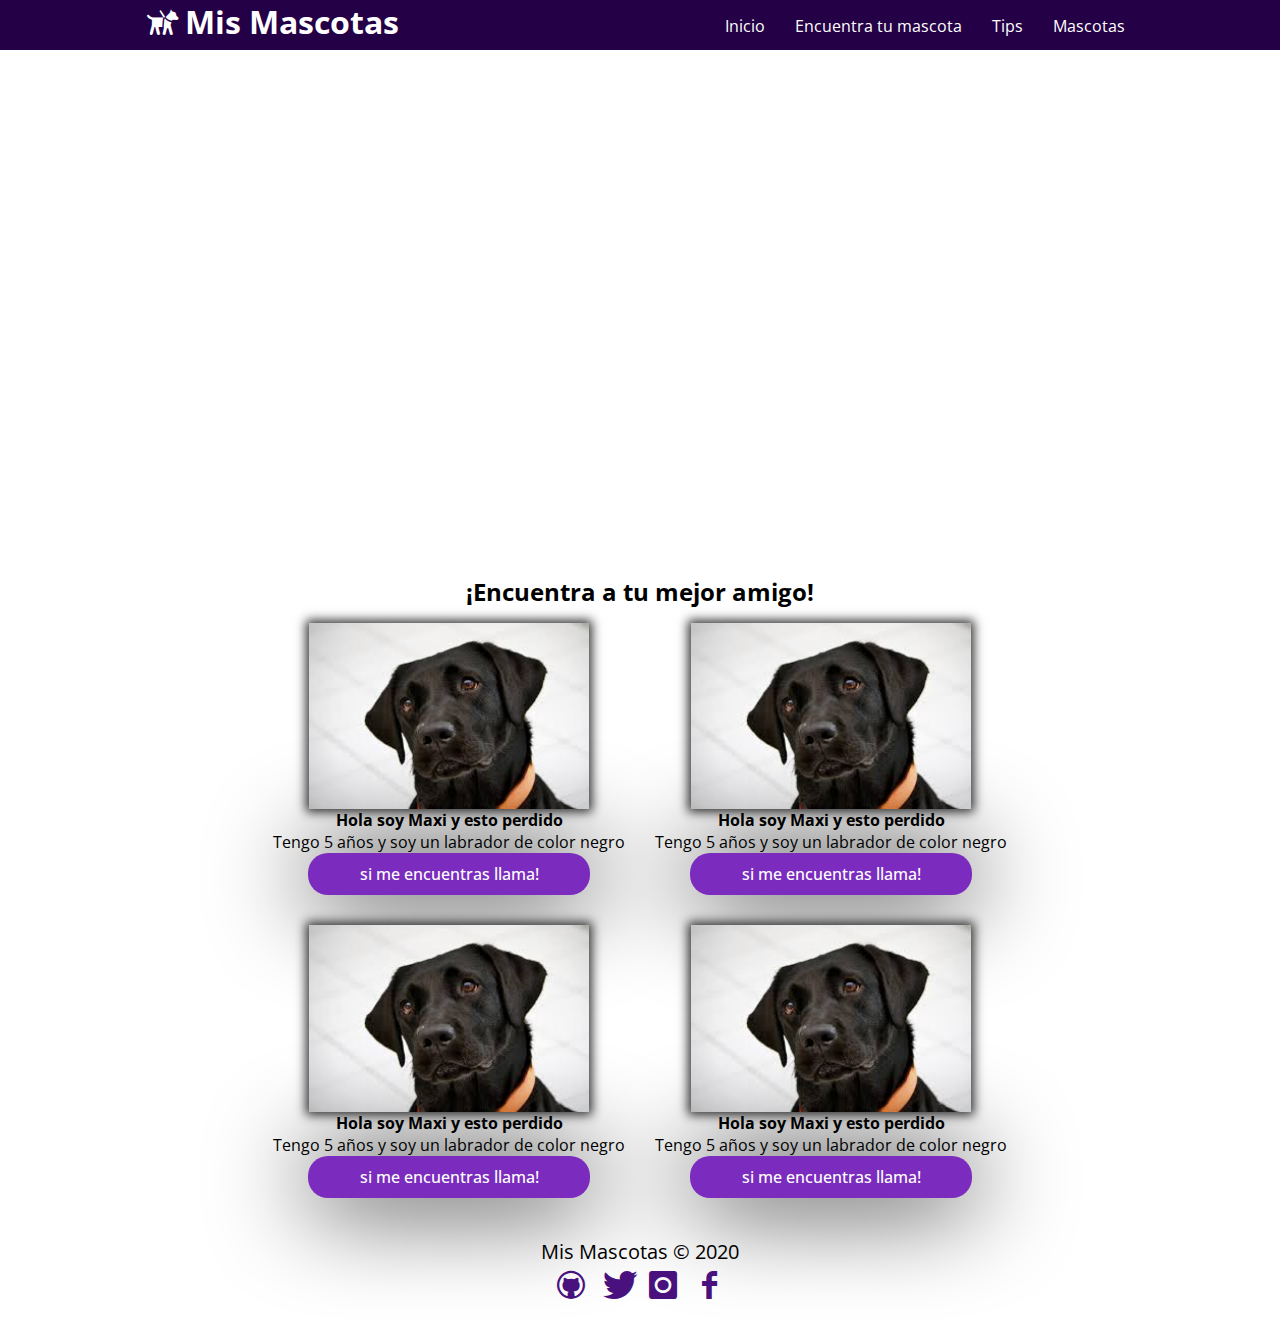
==== encuentrame.html @ 878cb59e "pagina estatica lista" ====
<!DOCTYPE html>
<html lang="es">
<head>
    <meta charset="UTF-8">
    <meta name="viewport" content="width=device-width, initial-scale=1.0">
    <title>Encuentra tu mascota</title>
    <link rel="stylesheet" href="./CSS/portada.css">
    <link rel="stylesheet" href="CSS/style.css">
    <link rel="stylesheet" href="CSS/fontello.css">
</head>
<body>
    <header>
        <div class="contenedor">
            <h1 class="icon-guidedog">Mis Mascotas</h1>
            <input id="menu-bar" type="checkbox">
            <label class="icon-menu" for="menu-bar"></label>
            <nav class="menu">
                <a href="./index.html">Inicio</a>
                <a href="./encuentrame.html">Encuentra tu mascota</a>
                <a href="./tips.html">Tips</a>
                <a href="">Mascotas</a>
            </nav>
        </div>
    </header>
    <main>
        <section id="banner">
            </div>
            <img src="https://picsum.photos/id/237/536/354" alt="">
            <div class="contenedor">
                <h2>VacaTeam presenta...</h2>
            </div>
        </section>
        <section id="bienvenidos">
            <p></p>
        </section>
        <section class="blog">
            <h2>¡Encuentra a tu mejor amigo!</h2>
            <div class="contenedor">
                <article class="animals-container">
                    <img src="[data-uri]" alt="VacaTeam">
                    <h4>Hola soy Maxi y esto perdido</h4>
                    <p>Tengo 5 años y soy un labrador de color negro</p>
                    <a href="https://api.whatsapp.com/send?phone=3186011587&text=hola,%20encontre%20tu%20mascota" class="entra">si me encuentras llama!</a>
                  </article>
                  <article class="animals-container">
                    <img src="[data-uri]" alt="VacaTeam">
                    <h4>Hola soy Maxi y esto perdido</h4>
                    <p>Tengo 5 años y soy un labrador de color negro</p>
                    <a href="https://api.whatsapp.com/send?phone=3186011587&text=hola,%20encontre%20tu%20mascota" class="entra">si me encuentras llama!</a>
                  </article>
                  <article class="animals-container">
                    <img src="[data-uri]" alt="VacaTeam">
                    <h4>Hola soy Maxi y esto perdido</h4>
                    <p>Tengo 5 años y soy un labrador de color negro</p>
                    <a href="https://api.whatsapp.com/send?phone=3186011587&text=hola,%20encontre%20tu%20mascota" class="entra">si me encuentras llama!</a>
                  </article>
                  <article class="animals-container">
                    <img src="[data-uri]" alt="VacaTeam">
                    <h4>Hola soy Maxi y esto perdido</h4>
                    <p>Tengo 5 años y soy un labrador de color negro</p>
                    <a href="https://api.whatsapp.com/send?phone=3186011587&text=hola,%20encontre%20tu%20mascota" class="entra">si me encuentras llama!</a>
                  </article>
                  
                  
            </div>
        </section>
        <section>
            
        </section>
    </main>
    <footer>
            <div class="contenedor">
                <p class="copy">Mis Mascotas &copy; 2020</p>
                <div class="sociales">
                    <a class="icon-github-circled" href=""></a>
                    <a class="icon-twitter" href=""></a>
                    <a class="icon-instagram" href=""></a>
                    <a class="icon-facebook-1" href=""></a>
                </div>
        </div>
    </footer>
</body>
</html>
---- CSS/portada.css ----
:root {
  --Color-principal: #240046;
  --Color-secundario: #7b2cbf;
  --Color-opcional: #c568fa;
  --font-family: "Roboto", sans-serif;
}

* {
  padding: 0;
  margin: 0;
}
html {
  font-family: var(--font-family);
}

.main {
  display: grid;
  width: 100vw;
  height: 100vh;
  justify-content: center;
  align-items: center;
  background-color: #240046;
  color: white;
}
.main__container {
  margin: 0 auto;
  padding: 20px;
}
.main__container h1 {
  text-align: center;
}
.entra {
  display: block;
  width: 80%;
  text-align: center;
  margin: 0 auto;
  color: white;
  font-weight: 500;
  text-decoration: none;
  padding: 10px 20px;
  background-color: var(--Color-secundario);
  border-radius: 20px;
  box-shadow: 1px 1px 100px 2px black;
}
.entra:hover {
  background-color: var(--Color-opcional);
  box-shadow: 1px 1px 10px black inset;
}
---- CSS/style.css ----
@import url("https://fonts.googleapis.com/css2?family=Open+Sans:ital@0;1&display=swap");
:root {
  --Color-principal: #240046;
  --Color-secundario: #7b2cbf;
  --Color-opcional: #c568fa;
  --font-family: "Roboto", sans-serif;
}

* {
  margin: 0;
  padding: 0;
  box-sizing: border-box;
}
body {
  font-family: "Open Sans", sans-serif;
}
header {
  width: 100%;
  height: 50px;
  background-color: #240046;
  color: #fff;
  position: fixed;
  top: 0;
  left: 0;
  z-index: 100;
}
.contenedor {
  width: 98%;
  margin: auto;
}
h1 {
  float: left;
}
#menu-bar {
  display: none;
}
header label {
  float: right;
  font-size: 28px;
  margin: 6px 0;
  cursor: pointer;
}
header .contenedor {
  display: table;
}
.menu {
  position: absolute;
  top: 50px;
  left: 0;
  width: 100%;
  height: 100vh;
  background: rgba(51, 51, 51, 0.9);
  transition: all 0.5s;
  transform: translateX(-100%);
}
.menu a {
  display: block;
  color: #fff;
  height: 50px;
  text-decoration: none;
  padding: 15px;
  border-bottom: 1px solid rgba(255, 255, 255, 0.5);
}
.menu a:hover {
  background: rgba(255, 255, 255, 0.3);
}
#menu-bar:checked ~ .menu {
  transform: translateX(0);
}
@media (min-width: 1024px) {
  .menu {
    position: static;
    width: auto;
    height: auto;
    transform: translateX(0);
    float: right;
    display: flex;
    background-color: #240046;
  }
  .menu a {
    border: none;
  }
  header label {
    display: none;
  }
}
section {
  width: 100%;
  margin-bottom: 25px;
}
h2 {
  text-align: center;
}
#banner {
  margin-top: 50px;
  position: relative;
}
#banner img {
  width: 100%;
  height: 100%;
}
#banner .contenedor {
  position: absolute;
  top: 55%;
  left: 50%;
  color: #fff;
  transform: translateX(-50%) translateY(-50%);
}
#banner h2 {
  font-size: 28px;
}
#bienvenidos {
  text-align: center;
}
.blog .contenedor {
  display: flex;
  justify-content: center;
  flex-wrap: wrap;
}
.blog article {
  margin: 15px;
}
.blog img {
  width: 100%;
  max-width: 280px;
  box-shadow: 0px 0px 10px 3px #333;
  transition: 0.3s;
}
.blog img:hover {
  transform: scale(1.1);
}
.blog h3,
h4 {
  text-align: center;
}

footer .contenedor {
  display: flex;
  flex-wrap: wrap;
  justify-content: center;
  padding-bottom: 25px;
}
.copy {
  font-size: 20px;
}
.sociales {
  width: 100%;
  text-align: center;
  font-size: 28px;
}
.sociales a {
  color: #49117e;
  text-decoration: none;
}
.sociales a:hover {
  color: var(--Color-opcional);
}
@media (min-width: 1024px) {
  .contenedor {
    width: 1000px;
  }
}
@media (max-width: 450px) {
  .contenedor {
    margin: 0 auto;
    flex-direction: column;
  }
  .contenedor article {
    display: grid;
    justify-items: center;
  }
  .contenedor p {
    text-align: center;
  }
}
@media (min-width: 480px) {
  #banner h2 {
    font-size: 60px;
  }
  #banner a {
    margin-top: 25px;
  }
}
@media (min-width: 768px) {
  #banner {
    height: 500px;
    overflow: hidden;
  }
  #banner img {
    height: auto;
    margin-top: -30px;
  }
}
@media (min-width: 1024px) {
  #banner img {
    margin-top: -150px;
  }
}

.animals-container {
  display: flex;
  flex-direction: column;
  justify-content: center;
  align-items: center;
}
---- CSS/fontello.css ----
@font-face {
  font-family: 'fontello';
  src: url('../font/fontello.eot?10170469');
  src: url('../font/fontello.eot?10170469#iefix') format('embedded-opentype'),
       url('../font/fontello.woff2?10170469') format('woff2'),
       url('../font/fontello.woff?10170469') format('woff'),
       url('../font/fontello.ttf?10170469') format('truetype'),
       url('../font/fontello.svg?10170469#fontello') format('svg');
  font-weight: normal;
  font-style: normal;
}
/* Chrome hack: SVG is rendered more smooth in Windozze. 100% magic, uncomment if you need it. */
/* Note, that will break hinting! In other OS-es font will be not as sharp as it could be */
/*
@media screen and (-webkit-min-device-pixel-ratio:0) {
  @font-face {
    font-family: 'fontello';
    src: url('../font/fontello.svg?10170469#fontello') format('svg');
  }
}
*/
 
 [class^="icon-"]:before, [class*=" icon-"]:before {
  font-family: "fontello";
  font-style: normal;
  font-weight: normal;
  speak: never;
 
  display: inline-block;
  text-decoration: inherit;
  width: 1em;
  margin-right: .2em;
  text-align: center;
  /* opacity: .8; */
 
  /* For safety - reset parent styles, that can break glyph codes*/
  font-variant: normal;
  text-transform: none;
 
  /* fix buttons height, for twitter bootstrap */
  line-height: 1em;
 
  /* Animation center compensation - margins should be symmetric */
  /* remove if not needed */
  margin-left: .2em;
 
  /* you can be more comfortable with increased icons size */
  /* font-size: 120%; */
 
  /* Font smoothing. That was taken from TWBS */
  -webkit-font-smoothing: antialiased;
  -moz-osx-font-smoothing: grayscale;
 
  /* Uncomment for 3D effect */
  /* text-shadow: 1px 1px 1px rgba(127, 127, 127, 0.3); */
}
 
.icon-facebook-1:before { content: '\e800'; } /* '' */
.icon-twitter:before { content: '\e801'; } /* '' */
.icon-instagram:before { content: '\e802'; } /* '' */
.icon-guidedog:before { content: '\e803'; } /* '' */
.icon-github-circled:before { content: '\e804'; } /* '' */
.icon-menu:before { content: '\f0c9'; } /* '' */
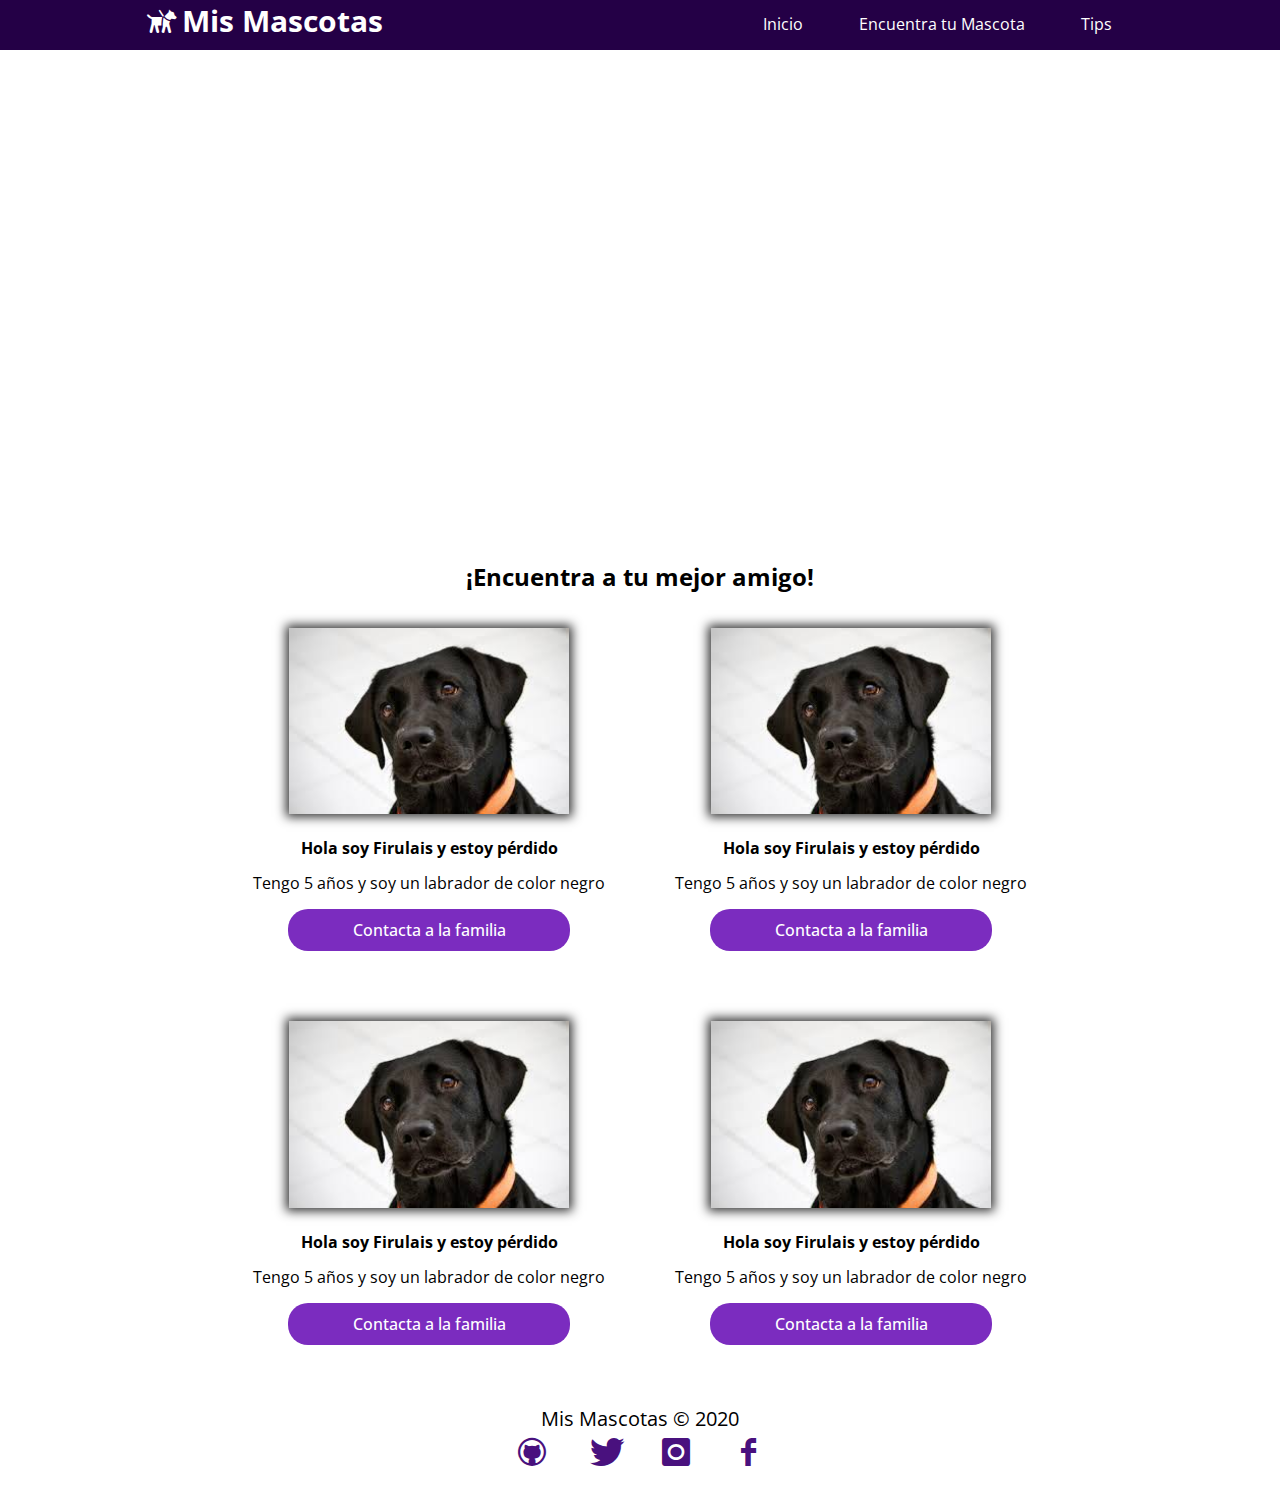
==== commit bbde182a: "responsive" ====
--- a/encuentrame.html
+++ b/encuentrame.html
@@ -16,9 +16,8 @@
             <label class="icon-menu" for="menu-bar"></label>
             <nav class="menu">
                 <a href="./index.html">Inicio</a>
-                <a href="./encuentrame.html">Encuentra tu mascota</a>
+                <a href="./encuentrame.html">Encuentra tu Mascota</a>
                 <a href="./tips.html">Tips</a>
-                <a href="">Mascotas</a>
             </nav>
         </div>
     </header>
@@ -38,27 +37,27 @@
             <div class="contenedor">
                 <article class="animals-container">
                     <img src="[data-uri]" alt="VacaTeam">
-                    <h4>Hola soy Maxi y esto perdido</h4>
+                    <h4>Hola soy Firulais y estoy pérdido</h4>
                     <p>Tengo 5 años y soy un labrador de color negro</p>
-                    <a href="https://api.whatsapp.com/send?phone=3186011587&text=hola,%20encontre%20tu%20mascota" class="entra">si me encuentras llama!</a>
+                    <a href="https://api.whatsapp.com/send?phone=3186011587&text=hola,%20encontre%20tu%20mascota" class="entra">Contacta a la familia</a>
                   </article>
                   <article class="animals-container">
                     <img src="[data-uri]" alt="VacaTeam">
-                    <h4>Hola soy Maxi y esto perdido</h4>
+                    <h4>Hola soy Firulais y estoy pérdido</h4>
                     <p>Tengo 5 años y soy un labrador de color negro</p>
-                    <a href="https://api.whatsapp.com/send?phone=3186011587&text=hola,%20encontre%20tu%20mascota" class="entra">si me encuentras llama!</a>
+                    <a href="https://api.whatsapp.com/send?phone=3186011587&text=hola,%20encontre%20tu%20mascota" class="entra">Contacta a la familia</a>
                   </article>
                   <article class="animals-container">
                     <img src="[data-uri]" alt="VacaTeam">
-                    <h4>Hola soy Maxi y esto perdido</h4>
+                    <h4>Hola soy Firulais y estoy pérdido</h4>
                     <p>Tengo 5 años y soy un labrador de color negro</p>
-                    <a href="https://api.whatsapp.com/send?phone=3186011587&text=hola,%20encontre%20tu%20mascota" class="entra">si me encuentras llama!</a>
+                    <a href="https://api.whatsapp.com/send?phone=3186011587&text=hola,%20encontre%20tu%20mascota" class="entra">Contacta a la familia</a>
                   </article>
                   <article class="animals-container">
                     <img src="[data-uri]" alt="VacaTeam">
-                    <h4>Hola soy Maxi y esto perdido</h4>
+                    <h4>Hola soy Firulais y estoy pérdido</h4>
                     <p>Tengo 5 años y soy un labrador de color negro</p>
-                    <a href="https://api.whatsapp.com/send?phone=3186011587&text=hola,%20encontre%20tu%20mascota" class="entra">si me encuentras llama!</a>
+                    <a href="https://api.whatsapp.com/send?phone=3186011587&text=hola,%20encontre%20tu%20mascota" class="entra">Contacta a la familia</a>
                   </article>
                   
                   
--- a/CSS/portada.css
+++ b/CSS/portada.css
@@ -23,7 +23,7 @@
   color: white;
 }
 .main__container {
-  margin: 0 auto;
+  margin: 0px auto;
   padding: 20px;
 }
 .main__container h1 {
@@ -40,9 +40,9 @@
   padding: 10px 20px;
   background-color: var(--Color-secundario);
   border-radius: 20px;
-  box-shadow: 1px 1px 100px 2px black;
 }
 .entra:hover {
   background-color: var(--Color-opcional);
-  box-shadow: 1px 1px 10px black inset;
+  box-shadow: 1px 1px 100px 2px black;
+
 }
--- a/CSS/style.css
+++ b/CSS/style.css
@@ -109,13 +109,11 @@
 #banner h2 {
   font-size: 28px;
 }
-#bienvenidos {
-  text-align: center;
-}
 .blog .contenedor {
   display: flex;
   justify-content: center;
   flex-wrap: wrap;
+  margin-bottom: 10px;
 }
 .blog article {
   margin: 15px;
@@ -125,13 +123,16 @@
   max-width: 280px;
   box-shadow: 0px 0px 10px 3px #333;
   transition: 0.3s;
+  margin-bottom: 10px;
 }
 .blog img:hover {
   transform: scale(1.1);
 }
-.blog h3,
-h4 {
+.blog h4 {
   text-align: center;
+}
+.blog h2 {
+  margin-top: -15px;
 }
 
 footer .contenedor {
@@ -195,11 +196,29 @@
   #banner img {
     margin-top: -150px;
   }
-}
-
+  .menu {
+    height: 50px;
+  }
+  .menu a {
+    margin-top: -2px;
+  }
+}
+@media (min-width:280px) {
+  h1 {
+    font-size: 30px;
+  }
+}
 .animals-container {
   display: flex;
   flex-direction: column;
   justify-content: center;
   align-items: center;
-}
+  padding: 20px;
+}
+.animals-container h4, a  {
+  margin: 13px;
+}
+.animals-container p {
+  margin-bottom: 15px;
+}
+
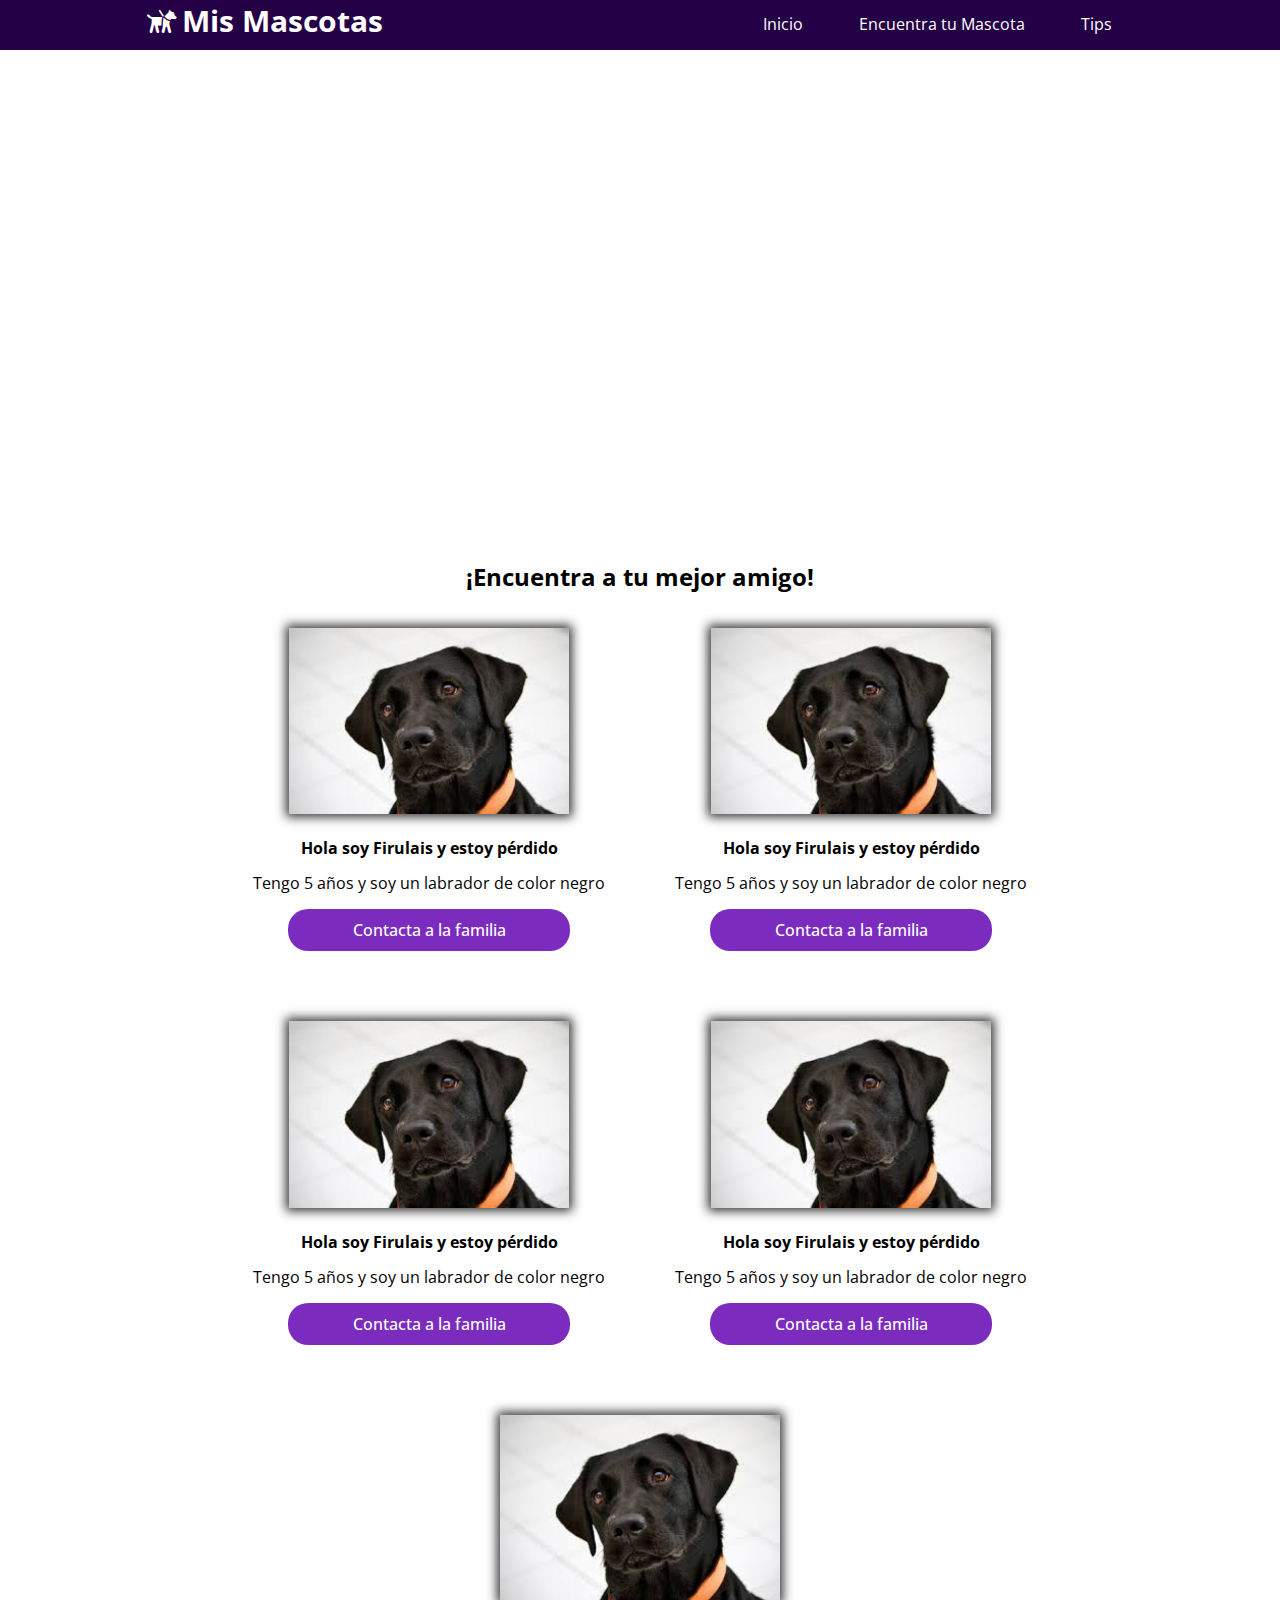
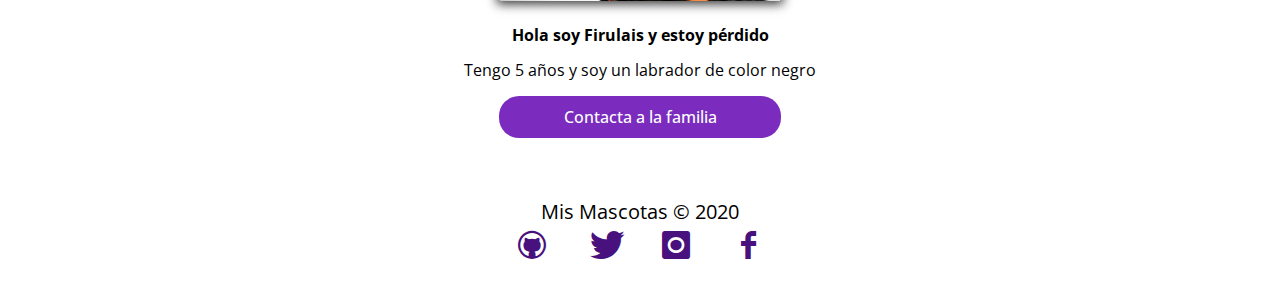
==== commit baf8d009: "firebase falta imagenes" ====
--- a/encuentrame.html
+++ b/encuentrame.html
@@ -40,27 +40,31 @@
                     <h4>Hola soy Firulais y estoy pérdido</h4>
                     <p>Tengo 5 años y soy un labrador de color negro</p>
                     <a href="https://api.whatsapp.com/send?phone=3186011587&text=hola,%20encontre%20tu%20mascota" class="entra">Contacta a la familia</a>
-                  </article>
-                  <article class="animals-container">
+                </article>
+                <article class="animals-container">
                     <img src="[data-uri]" alt="VacaTeam">
                     <h4>Hola soy Firulais y estoy pérdido</h4>
                     <p>Tengo 5 años y soy un labrador de color negro</p>
                     <a href="https://api.whatsapp.com/send?phone=3186011587&text=hola,%20encontre%20tu%20mascota" class="entra">Contacta a la familia</a>
-                  </article>
-                  <article class="animals-container">
+                </article>
+                <article class="animals-container">
                     <img src="[data-uri]" alt="VacaTeam">
                     <h4>Hola soy Firulais y estoy pérdido</h4>
                     <p>Tengo 5 años y soy un labrador de color negro</p>
                     <a href="https://api.whatsapp.com/send?phone=3186011587&text=hola,%20encontre%20tu%20mascota" class="entra">Contacta a la familia</a>
-                  </article>
-                  <article class="animals-container">
+                </article>
+                <article class="animals-container">
                     <img src="[data-uri]" alt="VacaTeam">
                     <h4>Hola soy Firulais y estoy pérdido</h4>
                     <p>Tengo 5 años y soy un labrador de color negro</p>
                     <a href="https://api.whatsapp.com/send?phone=3186011587&text=hola,%20encontre%20tu%20mascota" class="entra">Contacta a la familia</a>
-                  </article>
-                  
-                  
+                </article>
+                <article class="animals-container">
+                    <img src="[data-uri]" alt="VacaTeam">
+                    <h4>Hola soy Firulais y estoy pérdido</h4>
+                    <p>Tengo 5 años y soy un labrador de color negro</p>
+                    <a href="https://api.whatsapp.com/send?phone=3186011587&text=hola,%20encontre%20tu%20mascota" class="entra">Contacta a la familia</a>
+                </article>
             </div>
         </section>
         <section>
